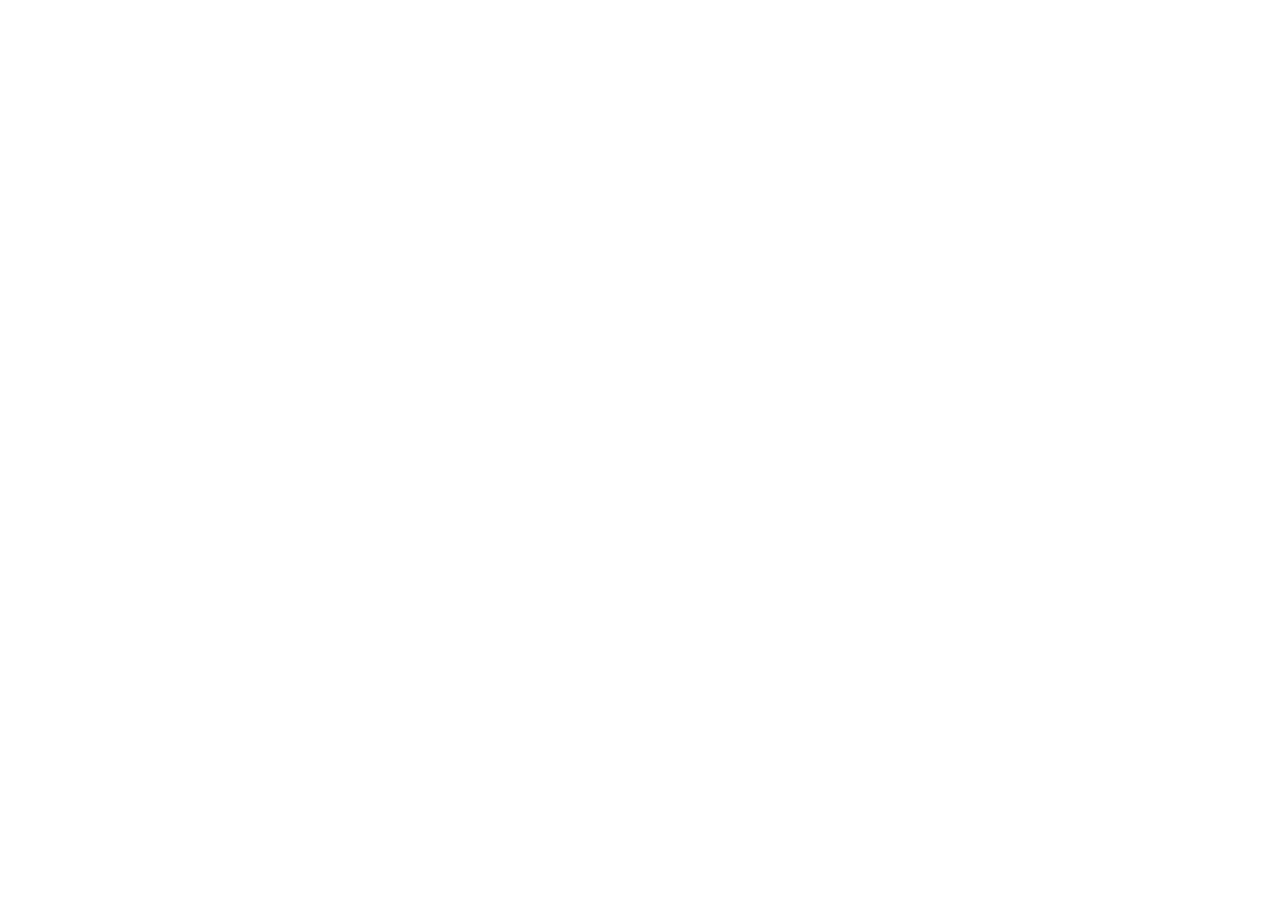
==== contenido.html @ c0c124f2 "Luis jose Este es mi aporte al reda" ====
<!DOCTYPE html>
<html lang="en">
<head>
    <meta charset="UTF-8">
    <meta name="viewport" content="width=device-width, initial-scale=1.0">
    <title>Contenido</title>
</head>
<body>
    
</body>
</html>
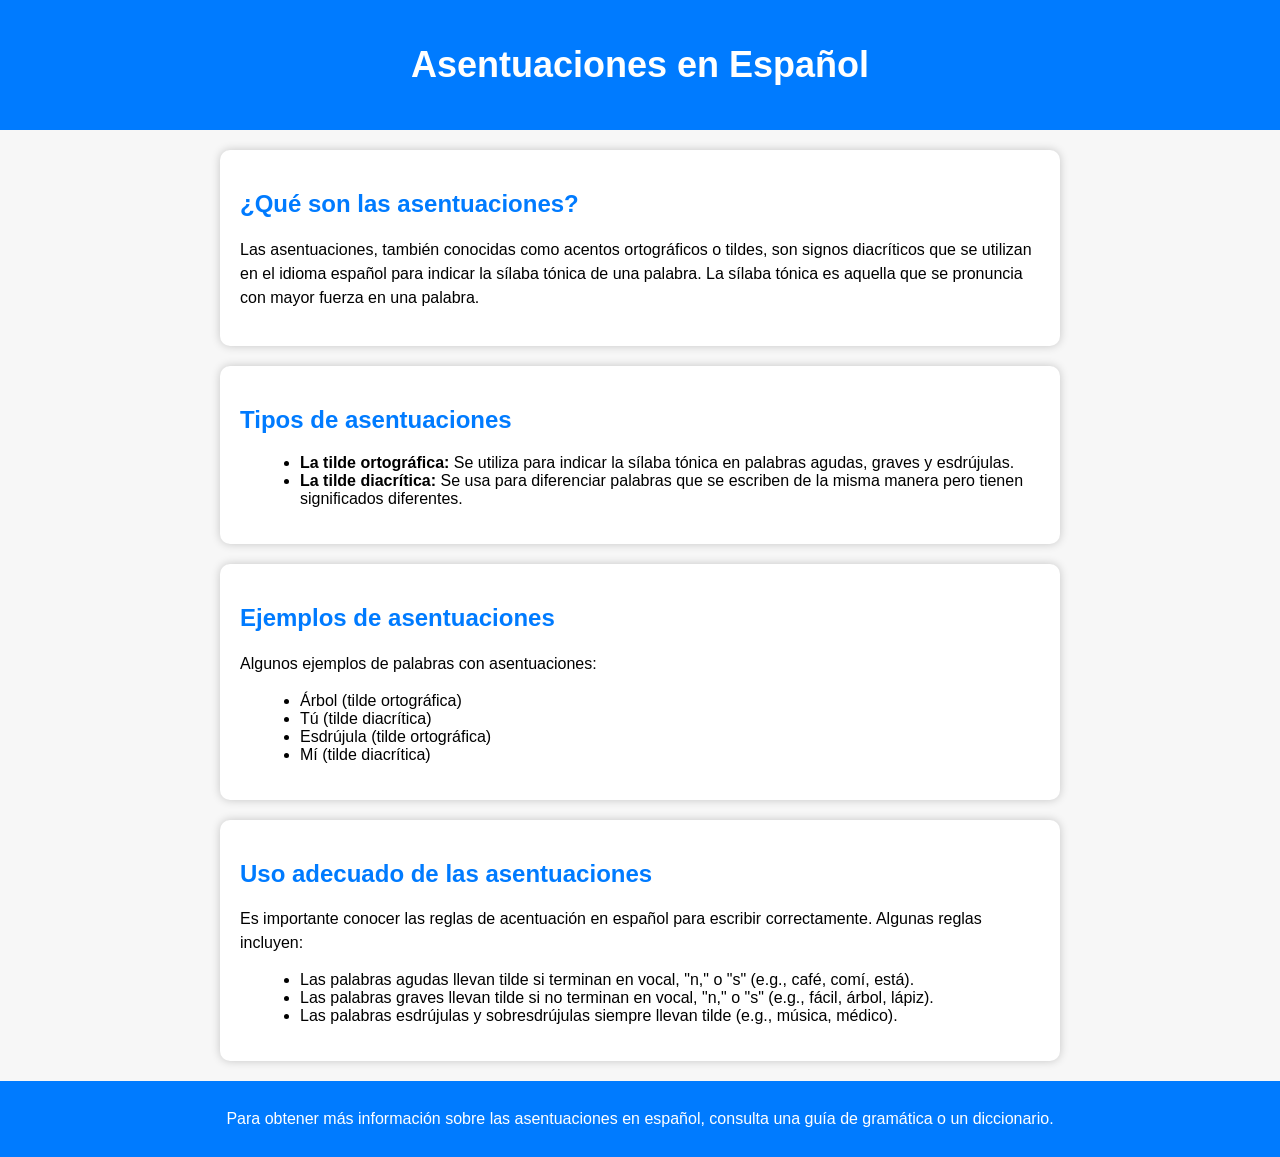
==== commit 90b9f989: "Luis jose Este es mi aporte" ====
--- a/contenido.html
+++ b/contenido.html
@@ -1,11 +1,87 @@
 <!DOCTYPE html>
-<html lang="en">
+<html lang="es">
 <head>
     <meta charset="UTF-8">
     <meta name="viewport" content="width=device-width, initial-scale=1.0">
-    <title>Contenido</title>
+    <title>Asentuaciones en Español</title>
+    <style>
+        body {
+            font-family: Arial, sans-serif;
+            background-color: #f7f7f7;
+            margin: 0;
+            padding: 0;
+        }
+        header {
+            background-color: #007BFF;
+            color: #fff;
+            text-align: center;
+            padding: 20px 0;
+        }
+        h1 {
+            font-size: 36px;
+        }
+        section {
+            max-width: 800px;
+            margin: 20px auto;
+            background-color: #fff;
+            padding: 20px;
+            border-radius: 10px;
+            box-shadow: 0 0 10px rgba(0, 0, 0, 0.2);
+        }
+        h2 {
+            color: #007BFF;
+        }
+        p {
+            line-height: 1.5;
+        }
+        ul {
+            list-style: disc;
+            margin-left: 20px;
+        }
+        footer {
+            background-color: #007BFF;
+            color: #fff;
+            text-align: center;
+            padding: 10px 0;
+        }
+    </style>
 </head>
 <body>
-    
+    <header>
+        <h1>Asentuaciones en Español</h1>
+    </header>
+    <section>
+        <h2>¿Qué son las asentuaciones?</h2>
+        <p>Las asentuaciones, también conocidas como acentos ortográficos o tildes, son signos diacríticos que se utilizan en el idioma español para indicar la sílaba tónica de una palabra. La sílaba tónica es aquella que se pronuncia con mayor fuerza en una palabra.</p>
+    </section>
+    <section>
+        <h2>Tipos de asentuaciones</h2>
+        <ul>
+            <li><strong>La tilde ortográfica:</strong> Se utiliza para indicar la sílaba tónica en palabras agudas, graves y esdrújulas.</li>
+            <li><strong>La tilde diacrítica:</strong> Se usa para diferenciar palabras que se escriben de la misma manera pero tienen significados diferentes.</li>
+        </ul>
+    </section>
+    <section>
+        <h2>Ejemplos de asentuaciones</h2>
+        <p>Algunos ejemplos de palabras con asentuaciones:</p>
+        <ul>
+            <li>Árbol (tilde ortográfica)</li>
+            <li>Tú (tilde diacrítica)</li>
+            <li>Esdrújula (tilde ortográfica)</li>
+            <li>Mí (tilde diacrítica)</li>
+        </ul>
+    </section>
+    <section>
+        <h2>Uso adecuado de las asentuaciones</h2>
+        <p>Es importante conocer las reglas de acentuación en español para escribir correctamente. Algunas reglas incluyen:</p>
+        <ul>
+            <li>Las palabras agudas llevan tilde si terminan en vocal, "n," o "s" (e.g., café, comí, está).</li>
+            <li>Las palabras graves llevan tilde si no terminan en vocal, "n," o "s" (e.g., fácil, árbol, lápiz).</li>
+            <li>Las palabras esdrújulas y sobresdrújulas siempre llevan tilde (e.g., música, médico).</li>
+        </ul>
+    </section>
+    <footer>
+        <p>Para obtener más información sobre las asentuaciones en español, consulta una guía de gramática o un diccionario.</p>
+    </footer>
 </body>
-</html>+</html>
